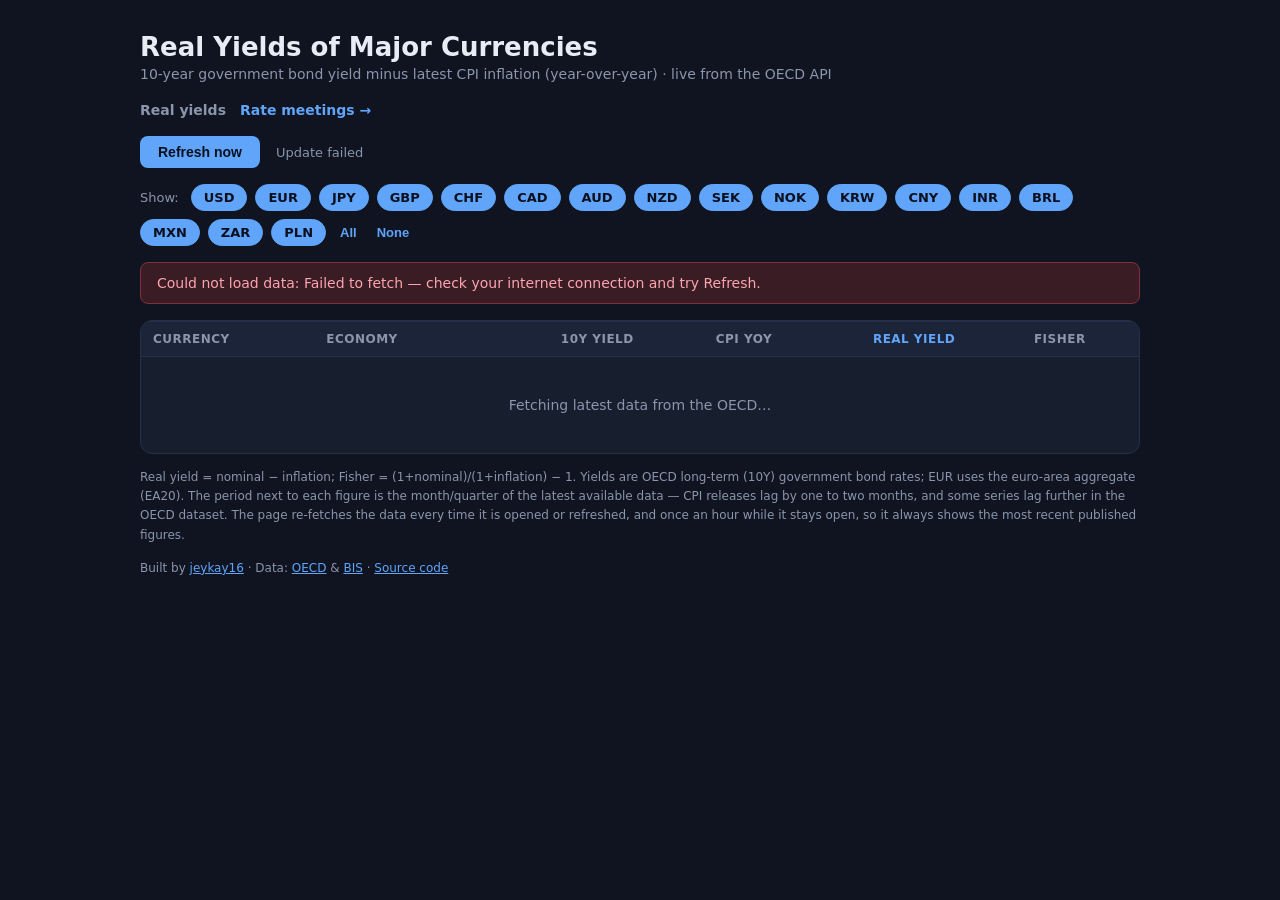
==== index.html @ 3edf6c47 "Real yields dashboard: live OECD/BIS data, gold signal, rate meetings Co-Authored-By: Claude Fable 5" ====
<!DOCTYPE html>
<html lang="en">
<head>
<meta charset="UTF-8">
<meta name="viewport" content="width=device-width, initial-scale=1.0">
<title>Real Yields of Major Currencies</title>
<style>
  :root {
    --bg: #0f1420;
    --card: #171e2e;
    --border: #263048;
    --text: #e8ecf4;
    --muted: #8b95ab;
    --pos: #34d399;
    --neg: #f87171;
    --accent: #60a5fa;
  }
  * { box-sizing: border-box; }
  body {
    margin: 0;
    font-family: "Segoe UI", system-ui, sans-serif;
    background: var(--bg);
    color: var(--text);
    min-height: 100vh;
    padding: 32px 16px;
  }
  .wrap { max-width: 1000px; margin: 0 auto; }
  h1 { margin: 0 0 4px; font-size: 26px; font-weight: 650; }
  .sub { color: var(--muted); font-size: 14px; margin-bottom: 20px; }
  .toolbar {
    display: flex; align-items: center; gap: 16px;
    margin-bottom: 16px; flex-wrap: wrap;
  }
  button {
    background: var(--accent); color: #0b1020; border: none;
    padding: 8px 18px; border-radius: 8px; font-size: 14px;
    font-weight: 600; cursor: pointer;
  }
  button:disabled { opacity: 0.5; cursor: wait; }
  .status { color: var(--muted); font-size: 13px; }
  .card {
    background: var(--card); border: 1px solid var(--border);
    border-radius: 12px; overflow-x: auto;
  }
  table { width: 100%; border-collapse: collapse; font-size: 14px; }
  th, td { padding: 10px 12px; text-align: right; white-space: nowrap; }
  th {
    background: #1b2438; color: var(--muted); font-weight: 600;
    font-size: 12px; text-transform: uppercase; letter-spacing: 0.04em;
    cursor: pointer; user-select: none;
  }
  th:hover { color: var(--text); }
  th.sorted { color: var(--accent); }
  td:first-child, th:first-child,
  td:nth-child(2), th:nth-child(2) { text-align: left; }
  tr { border-top: 1px solid var(--border); }
  tbody tr:hover { background: #1c2540; }
  .ccy { font-weight: 700; }
  .period { color: var(--muted); font-size: 12px; }
  .pos { color: var(--pos); }
  .neg { color: var(--neg); }
  .barcell { width: 220px; min-width: 140px; }
  .bar-track { display: flex; height: 14px; }
  .bar-half { flex: 1; position: relative; }
  .bar-neg-fill { position: absolute; right: 0; top: 0; height: 100%;
    background: var(--neg); border-radius: 3px 0 0 3px; }
  .bar-pos-fill { position: absolute; left: 0; top: 0; height: 100%;
    background: var(--pos); border-radius: 0 3px 3px 0; }
  .bar-half.left { border-right: 1px solid var(--border); }
  .note { color: var(--muted); font-size: 12px; margin-top: 14px; line-height: 1.6; }
  .gold { margin-top: 16px; padding: 18px 20px; }
  .gold h2 {
    margin: 0; font-size: 17px; font-weight: 650;
    display: flex; align-items: center; gap: 12px; flex-wrap: wrap;
  }
  .badge { padding: 4px 14px; border-radius: 999px; font-size: 14px; font-weight: 700; }
  .badge.bull { background: rgba(52, 211, 153, .12); color: var(--pos); border: 1px solid var(--pos); }
  .badge.bear { background: rgba(248, 113, 113, .12); color: var(--neg); border: 1px solid var(--neg); }
  .badge.neut { background: rgba(139, 149, 171, .12); color: var(--muted); border: 1px solid var(--muted); }
  .gold-stats { display: flex; gap: 28px; flex-wrap: wrap; margin: 14px 0 4px; }
  .gold-stat .v { font-size: 20px; font-weight: 700; }
  .gold-stat .k { color: var(--muted); font-size: 12px; }
  .gold p { margin: 10px 0 0; font-size: 13px; line-height: 1.6; }
  .gold .disclaimer { color: var(--muted); font-size: 12px; margin-top: 8px; }
  .factors { list-style: none; margin: 12px 0 0; padding: 0; }
  .factors li {
    display: flex; gap: 10px; align-items: baseline; padding: 7px 0;
    border-top: 1px solid var(--border); font-size: 13px; line-height: 1.5;
  }
  .factor-tag {
    flex: 0 0 92px; font-weight: 700; font-size: 12px; text-align: left;
  }
  .factor-tag.pos { color: var(--pos); }
  .factor-tag.neg { color: var(--neg); }
  .factor-tag.neut { color: var(--muted); }
  .nav { margin: 0 0 18px; display: flex; gap: 14px; font-size: 14px; }
  .nav a { color: var(--accent); text-decoration: none; font-weight: 600; }
  .nav a:hover { text-decoration: underline; }
  .nav .here { color: var(--muted); font-weight: 600; }
  .filters {
    display: flex; align-items: center; gap: 8px; flex-wrap: wrap;
    margin-bottom: 16px;
  }
  .filters .label { color: var(--muted); font-size: 13px; margin-right: 4px; }
  #chips { display: contents; }
  .chip {
    background: #1b2438; border: 1px solid var(--border); color: var(--text);
    padding: 5px 12px; border-radius: 999px; font-size: 13px; font-weight: 600;
    cursor: pointer; user-select: none;
  }
  .chip:hover { border-color: var(--accent); }
  .chip.on { background: var(--accent); border-color: var(--accent); color: #0b1020; }
  .chip-action {
    background: none; border: none; color: var(--accent); font-size: 13px;
    cursor: pointer; padding: 4px 6px; font-weight: 600;
  }
  .chip-action:hover { text-decoration: underline; }
  #error {
    display: none; background: #3a1d24; border: 1px solid #7f2f3d;
    color: #fda4af; padding: 12px 16px; border-radius: 8px; margin-bottom: 16px;
    font-size: 14px;
  }
  .loading td { text-align: center !important; color: var(--muted); padding: 40px; }
</style>
</head>
<body>
<div class="wrap">
  <h1>Real Yields of Major Currencies</h1>
  <div class="sub">10-year government bond yield minus latest CPI inflation (year-over-year) &middot; live from the OECD API</div>

  <div class="nav">
    <span class="here">Real yields</span>
    <a href="meetings.html">Rate meetings &rarr;</a>
  </div>

  <div class="toolbar">
    <button id="refreshBtn" onclick="load()">Refresh now</button>
    <span class="status" id="status">Loading&hellip;</span>
  </div>

  <div class="filters" id="filters">
    <span class="label">Show:</span>
    <span id="chips"></span>
    <button class="chip-action" onclick="setAll(true)">All</button>
    <button class="chip-action" onclick="setAll(false)">None</button>
  </div>

  <div id="error"></div>

  <div class="card">
    <table id="tbl">
      <thead>
        <tr>
          <th data-k="currency">Currency</th>
          <th data-k="name">Economy</th>
          <th data-k="nominal">10Y Yield</th>
          <th data-k="cpi">CPI YoY</th>
          <th data-k="real" class="sorted">Real Yield</th>
          <th data-k="fisher">Fisher</th>
          <th></th>
        </tr>
      </thead>
      <tbody id="tbody">
        <tr class="loading"><td colspan="7">Fetching latest data from the OECD&hellip;</td></tr>
      </tbody>
    </table>
  </div>

  <div class="card gold" id="goldCard" style="display:none"></div>

  <div class="note">
    Real yield = nominal &minus; inflation; Fisher = (1+nominal)/(1+inflation) &minus; 1.
    Yields are OECD long-term (10Y) government bond rates; EUR uses the euro-area
    aggregate (EA20). The period next to each figure is the month/quarter of the
    latest available data &mdash; CPI releases lag by one to two months, and some
    series lag further in the OECD dataset. The page re-fetches the data every time
    it is opened or refreshed, and once an hour while it stays open, so it always
    shows the most recent published figures.
    <span id="skipped"></span>
  </div>

  <div class="note">Built by <a href="https://github.com/jeykay16" style="color:var(--accent)">jeykay16</a>
    &middot; Data: <a href="https://data-explorer.oecd.org" style="color:var(--accent)">OECD</a>
    &amp; <a href="https://data.bis.org" style="color:var(--accent)">BIS</a>
    &middot; <a href="https://github.com/jeykay16/real-yields" style="color:var(--accent)">Source code</a></div>
</div>

<script>
const OECD = "https://sdmx.oecd.org/public/rest/data";

const CURRENCIES = {
  USD: ["USA", "US Dollar"],
  EUR: ["EA20", "Euro (euro area)"],
  JPY: ["JPN", "Japanese Yen"],
  GBP: ["GBR", "British Pound"],
  CHF: ["CHE", "Swiss Franc"],
  CAD: ["CAN", "Canadian Dollar"],
  AUD: ["AUS", "Australian Dollar"],
  NZD: ["NZL", "New Zealand Dollar"],
  SEK: ["SWE", "Swedish Krona"],
  NOK: ["NOR", "Norwegian Krone"],
  KRW: ["KOR", "South Korean Won"],
  CNY: ["CHN", "Chinese Yuan"],
  INR: ["IND", "Indian Rupee"],
  BRL: ["BRA", "Brazilian Real"],
  MXN: ["MEX", "Mexican Peso"],
  ZAR: ["ZAF", "South African Rand"],
  PLN: ["POL", "Polish Zloty"],
};

let rows = [];
let sortKey = "real";
let sortDesc = true;

// which currencies are visible; remembered across visits
let visible = new Set(Object.keys(CURRENCIES));
try {
  const saved = JSON.parse(localStorage.getItem("visibleCurrencies"));
  if (Array.isArray(saved)) {
    visible = new Set(saved.filter(c => c in CURRENCIES));
  }
} catch (e) { /* ignore corrupt storage */ }

function saveVisible() {
  try { localStorage.setItem("visibleCurrencies", JSON.stringify([...visible])); }
  catch (e) { /* storage unavailable (e.g. file:// privacy mode) */ }
}

function toggleCurrency(ccy) {
  if (visible.has(ccy)) visible.delete(ccy);
  else visible.add(ccy);
  saveVisible();
  renderChips();
  render();
}

function setAll(on) {
  visible = on ? new Set(Object.keys(CURRENCIES)) : new Set();
  saveVisible();
  renderChips();
  render();
}

function renderChips() {
  document.getElementById("chips").innerHTML = Object.keys(CURRENCIES).map(ccy =>
    `<span class="chip ${visible.has(ccy) ? "on" : ""}" ` +
    `title="${CURRENCIES[ccy][1]}" onclick="toggleCurrency('${ccy}')">${ccy}</span>`
  ).join("");
}

async function fetchCsv(url) {
  const resp = await fetch(url);
  if (resp.status === 404) return [];           // NoRecordsFound
  if (!resp.ok) throw new Error(`OECD API returned HTTP ${resp.status}`);
  const text = await resp.text();
  if (!text.startsWith("DATAFLOW")) return [];
  const lines = text.trim().split("\n");
  const header = lines[0].split(",");
  return lines.slice(1).map(line => {
    const cells = line.split(",");
    const row = {};
    header.forEach((h, i) => row[h.trim()] = (cells[i] || "").trim());
    return row;
  });
}

// sortable key for "2026-05" or "2026-Q1" (quarter -> end month)
function periodKey(p) {
  let m = p.match(/(\d{4})-Q(\d)/);
  if (m) return +m[1] * 100 + (+m[2]) * 3;
  m = p.match(/(\d{4})-(\d{2})/);
  if (m) return +m[1] * 100 + (+m[2]);
  return 0;
}

// reduce rows to {area: {period, value}} keeping the latest observation;
// monthly beats quarterly for the same period
function latestByArea(rows) {
  const out = {};
  for (const r of rows) {
    const v = parseFloat(r.OBS_VALUE);
    if (!isFinite(v)) continue;
    const key = periodKey(r.TIME_PERIOD) * 10 + (r.FREQ === "M" ? 1 : 0);
    if (!(r.REF_AREA in out) || key > out[r.REF_AREA].key) {
      out[r.REF_AREA] = { key, period: r.TIME_PERIOD, value: v };
    }
  }
  return out;
}

let goldData = null;

// monthly {period: value} for one area from raw SDMX CSV rows
function monthlySeries(rws, area) {
  const out = {};
  for (const r of rws) {
    if (r.REF_AREA === area && r.FREQ === "M") {
      const v = parseFloat(r.OBS_VALUE);
      if (isFinite(v)) out[r.TIME_PERIOD] = v;
    }
  }
  return out;
}

function renderGold() {
  const card = document.getElementById("goldCard");
  if (!goldData) { card.style.display = "none"; return; }
  const { nowP, prevP, nowReal, prevReal, dmAvg } = goldData;
  const chg = nowReal - prevReal;

  const fmt = v => (v >= 0 ? "+" : "") + v.toFixed(2);

  // score: US real-yield level + 3-month momentum + global (G10) level,
  // with a plain-English reason for each factor
  const factors = [];

  const levelScore = nowReal < 0 ? 2 : nowReal < 1 ? 1 : nowReal < 2 ? -1 : -2;
  factors.push({
    s: levelScore,
    label: `US real yield level: ${fmt(nowReal)}%`,
    reason:
      nowReal < 0 ? "Bonds are losing to inflation — holding gold costs nothing in real terms, historically gold's strongest tailwind." :
      nowReal < 1 ? "Bonds barely beat inflation, so the income you give up by holding gold instead is small." :
      nowReal < 2 ? "Bonds pay a solid real return, so gold's lack of income becomes a real cost." :
      "Bonds pay a high real return — a strong incentive to hold them instead of gold.",
  });

  const trendScore = chg < -0.25 ? 1 : chg > 0.25 ? -1 : 0;
  factors.push({
    s: trendScore,
    label: `3-month momentum: ${fmt(chg)}pp`,
    reason:
      trendScore > 0 ? "Real yields are falling — the cost of holding gold is shrinking, and gold has historically rallied during such phases." :
      trendScore < 0 ? "Real yields are rising — the cost of holding gold is growing, which has historically weighed on the gold price." :
      "Real yields are roughly flat, so the opportunity-cost picture is not changing much either way.",
  });

  if (dmAvg !== null) {
    const globalScore = dmAvg < 0.5 ? 1 : dmAvg > 1.5 ? -1 : 0;
    factors.push({
      s: globalScore,
      label: `G10 average level: ${fmt(dmAvg)}%`,
      reason:
        globalScore > 0 ? "Real returns are thin across all major currencies, so there is no attractive bond market to rotate into instead of gold." :
        globalScore < 0 ? "Comfortable real returns are available across major bond markets, giving global investors alternatives to gold." :
        "Real returns across the majors are middling — neither starving investors of alternatives nor spoiling them.",
    });
  }

  const score = factors.reduce((s, f) => s + f.s, 0);

  const [verdict, cls] =
    score >= 2 ? ["BULLISH for gold", "bull"] :
    score === 1 ? ["MILDLY BULLISH for gold", "bull"] :
    score === 0 ? ["NEUTRAL for gold", "neut"] :
    score === -1 ? ["MILDLY BEARISH for gold", "bear"] :
    ["BEARISH for gold", "bear"];

  const level = nowReal < 0 ? "negative" : nowReal < 1 ? "low" : nowReal < 2 ? "moderate" : "high";
  const trend = chg < -0.25 ? "falling" : chg > 0.25 ? "rising" : "roughly flat";
  const supportive = score > 0;
  const tag = s => s > 0 ? ["&#9650; Bullish", "pos"] : s < 0 ? ["&#9660; Bearish", "neg"] : ["&#9679; Neutral", "neut"];

  card.style.display = "block";
  card.innerHTML = `
    <h2>Gold (XAU/USD) signal <span class="badge ${cls}">${verdict}</span></h2>
    <div class="gold-stats">
      <div class="gold-stat"><div class="v ${nowReal >= 0 ? "pos" : "neg"}">${fmt(nowReal)}%</div>
        <div class="k">US 10Y real yield (${nowP})</div></div>
      <div class="gold-stat"><div class="v ${chg <= 0 ? "pos" : "neg"}">${fmt(chg)}pp</div>
        <div class="k">change vs ${prevP}</div></div>
      ${dmAvg === null ? "" : `<div class="gold-stat"><div class="v ${dmAvg >= 0 ? "pos" : "neg"}">${fmt(dmAvg)}%</div>
        <div class="k">G10 average real yield (latest)</div></div>`}
    </div>
    <p>Gold pays no interest, so real yields are its opportunity cost: the higher the
    real return on safe government bonds, the more it costs to hold gold instead
    &mdash; and vice versa. The US 10-year real yield, gold's most-watched driver, is
    currently <b>${level}</b> at ${fmt(nowReal)}% and <b>${trend}</b>
    (${fmt(chg)}pp over the last three months of matched data)${dmAvg === null ? "" :
    `, while the average real yield across the G10 majors is ${fmt(dmAvg)}%`}.
    Taken together, the current real-yield backdrop is
    <b>${supportive ? "supportive" : score === 0 ? "neither clearly supportive nor restrictive" : "a headwind"}</b> for gold.</p>
    <p><b>Why, factor by factor:</b></p>
    <ul class="factors">${factors.map(f => {
      const [t, c] = tag(f.s);
      return `<li><span class="factor-tag ${c}">${t}</span><span><b>${f.label}</b> &mdash; ${f.reason}</span></li>`;
    }).join("")}</ul>
    <p class="disclaimer">Rule-of-thumb signal derived only from real-yield levels and momentum.
    Gold is also driven by the dollar, central-bank buying, positioning and risk sentiment
    &mdash; this is not investment advice.</p>`;
}

function startPeriod(monthsBack) {
  const d = new Date();
  const total = d.getFullYear() * 12 + d.getMonth() - monthsBack;
  return `${Math.floor(total / 12)}-${String(total % 12 + 1).padStart(2, "0")}`;
}

async function load() {
  const btn = document.getElementById("refreshBtn");
  const status = document.getElementById("status");
  const errBox = document.getElementById("error");
  btn.disabled = true;
  status.textContent = "Fetching latest data…";
  errBox.style.display = "none";

  try {
    const areas = Object.values(CURRENCIES).map(c => c[0]).join("+");
    const start = startPeriod(15);
    const yieldUrl = `${OECD}/OECD.SDD.STES,DSD_STES@DF_FINMARK,4.0/` +
      `${areas}.M.IRLT.PA.....?startPeriod=${start}&format=csvfile`;
    const cpiKey = `${areas}.M+Q.N.CPI.PA._T.N.GY?startPeriod=${start}&format=csvfile`;
    const [yRows, cpiMain, cpiG20] = await Promise.all([
      fetchCsv(yieldUrl),
      fetchCsv(`${OECD}/OECD.SDD.TPS,DSD_PRICES@DF_PRICES_ALL,1.0/${cpiKey}`),
      fetchCsv(`${OECD}/OECD.SDD.TPS,DSD_G20_PRICES@DF_G20_PRICES,1.0/${cpiKey}`),
    ]);

    const yields = latestByArea(yRows);
    const inflation = latestByArea(cpiMain.concat(cpiG20));

    rows = [];
    const skipped = [];
    for (const [ccy, [area, name]] of Object.entries(CURRENCIES)) {
      const y = yields[area], i = inflation[area];
      if (!y || !i) { skipped.push(ccy); continue; }
      rows.push({
        currency: ccy, name,
        nominal: y.value, yieldPeriod: y.period,
        cpi: i.value, cpiPeriod: i.period,
        real: y.value - i.value,
        fisher: ((1 + y.value / 100) / (1 + i.value / 100) - 1) * 100,
      });
    }

    document.getElementById("skipped").textContent =
      skipped.length ? ` No data currently available for: ${skipped.join(", ")}.` : "";

    // gold signal: US real-yield level + ~3-month momentum from matched months
    const usY = monthlySeries(yRows, "USA");
    const usC = monthlySeries(cpiMain.concat(cpiG20), "USA");
    const matched = Object.keys(usY).filter(p => p in usC).sort();
    goldData = null;
    if (matched.length) {
      const nowP = matched[matched.length - 1];
      const prevP = matched[Math.max(0, matched.length - 4)];
      const g10 = ["USD", "EUR", "JPY", "GBP", "CHF", "CAD", "AUD"];
      const g10Rows = rows.filter(r => g10.includes(r.currency));
      goldData = {
        nowP, prevP,
        nowReal: usY[nowP] - usC[nowP],
        prevReal: usY[prevP] - usC[prevP],
        dmAvg: g10Rows.length
          ? g10Rows.reduce((s, r) => s + r.real, 0) / g10Rows.length : null,
      };
    }

    render();
    renderGold();
    status.textContent = `Last updated ${new Date().toLocaleString()} · auto-refreshes hourly`;
  } catch (e) {
    errBox.textContent = "Could not load data: " + e.message +
      " — check your internet connection and try Refresh.";
    errBox.style.display = "block";
    status.textContent = "Update failed";
  } finally {
    btn.disabled = false;
  }
}

function render() {
  const shown = rows.filter(r => visible.has(r.currency));
  if (!shown.length) {
    document.getElementById("tbody").innerHTML =
      `<tr class="loading"><td colspan="7">No currencies selected — click a currency above to show it.</td></tr>`;
    return;
  }
  const sorted = [...shown].sort((a, b) => {
    const va = a[sortKey], vb = b[sortKey];
    const cmp = typeof va === "string" ? va.localeCompare(vb) : va - vb;
    return sortDesc ? -cmp : cmp;
  });
  const maxAbs = Math.max(0.5, ...shown.map(r => Math.abs(r.real)));
  const fmt = (v) => v.toFixed(2) + "%";
  const cls = (v) => v >= 0 ? "pos" : "neg";

  document.getElementById("tbody").innerHTML = sorted.map(r => `
    <tr>
      <td class="ccy">${r.currency}</td>
      <td>${r.name}</td>
      <td>${fmt(r.nominal)} <span class="period">${r.yieldPeriod}</span></td>
      <td>${fmt(r.cpi)} <span class="period">${r.cpiPeriod}</span></td>
      <td class="${cls(r.real)}"><b>${fmt(r.real)}</b></td>
      <td class="${cls(r.fisher)}">${fmt(r.fisher)}</td>
      <td class="barcell">
        <div class="bar-track">
          <div class="bar-half left">${r.real < 0 ?
            `<div class="bar-neg-fill" style="width:${Math.abs(r.real) / maxAbs * 100}%"></div>` : ""}</div>
          <div class="bar-half">${r.real >= 0 ?
            `<div class="bar-pos-fill" style="width:${r.real / maxAbs * 100}%"></div>` : ""}</div>
        </div>
      </td>
    </tr>`).join("");

  document.querySelectorAll("th[data-k]").forEach(th =>
    th.classList.toggle("sorted", th.dataset.k === sortKey));
}

document.querySelectorAll("th[data-k]").forEach(th => {
  th.addEventListener("click", () => {
    const k = th.dataset.k;
    if (sortKey === k) sortDesc = !sortDesc;
    else { sortKey = k; sortDesc = k !== "currency" && k !== "name"; }
    render();
  });
});

renderChips();
load();
setInterval(load, 60 * 60 * 1000);   // re-fetch hourly while the page is open
</script>
</body>
</html>
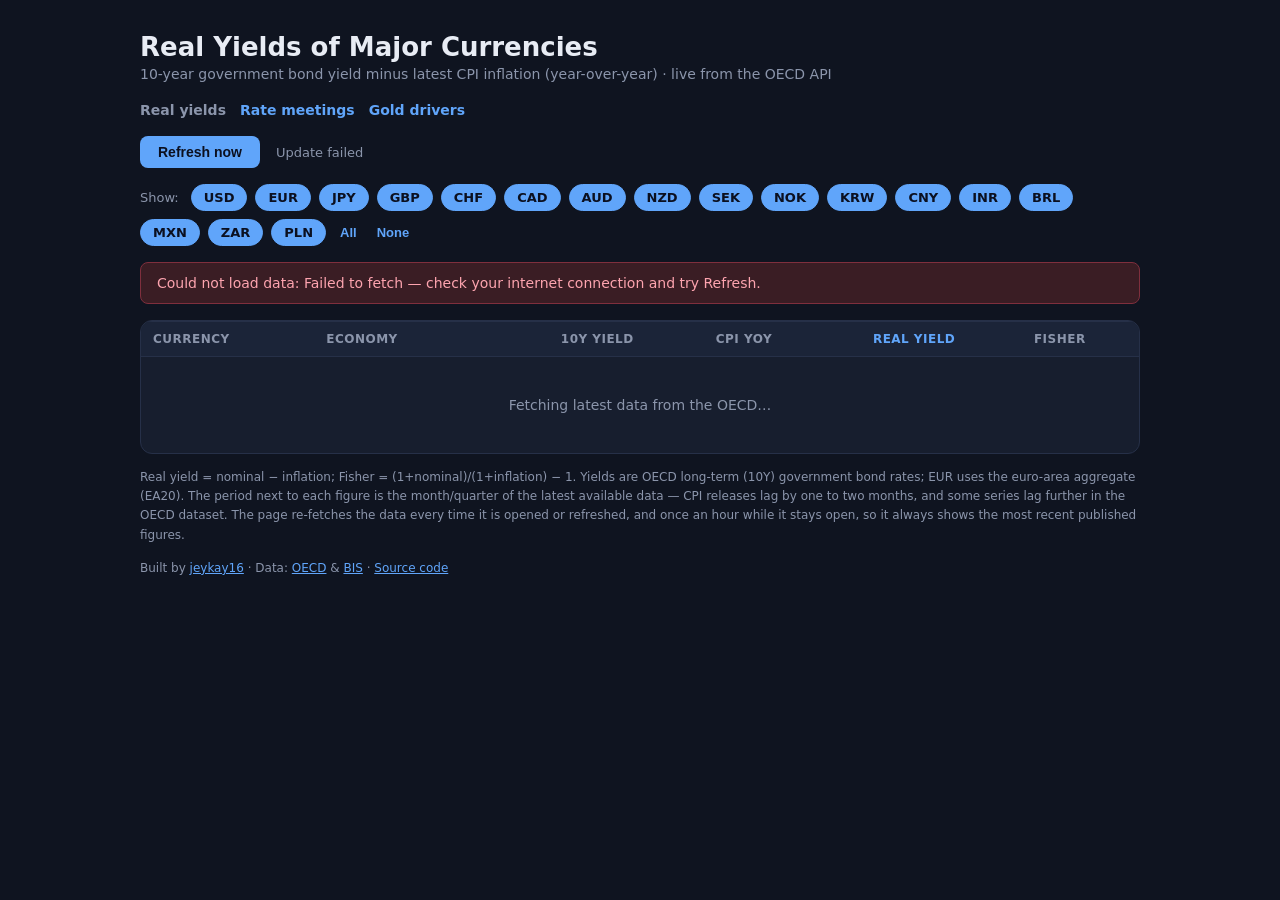
==== commit 52159da3: "Add gold drivers page: real-yield/gold chart, dollar index, CFTC positioning Co-Authored-By: Claude " ====
--- a/index.html
+++ b/index.html
@@ -130,7 +130,8 @@
 
   <div class="nav">
     <span class="here">Real yields</span>
-    <a href="meetings.html">Rate meetings &rarr;</a>
+    <a href="meetings.html">Rate meetings</a>
+    <a href="gold.html">Gold drivers</a>
   </div>
 
   <div class="toolbar">
@@ -387,7 +388,8 @@
     }).join("")}</ul>
     <p class="disclaimer">Rule-of-thumb signal derived only from real-yield levels and momentum.
     Gold is also driven by the dollar, central-bank buying, positioning and risk sentiment
-    &mdash; this is not investment advice.</p>`;
+    &mdash; see the full <a href="gold.html" style="color:var(--accent)">Gold drivers</a>
+    analysis. This is not investment advice.</p>`;
 }
 
 function startPeriod(monthsBack) {
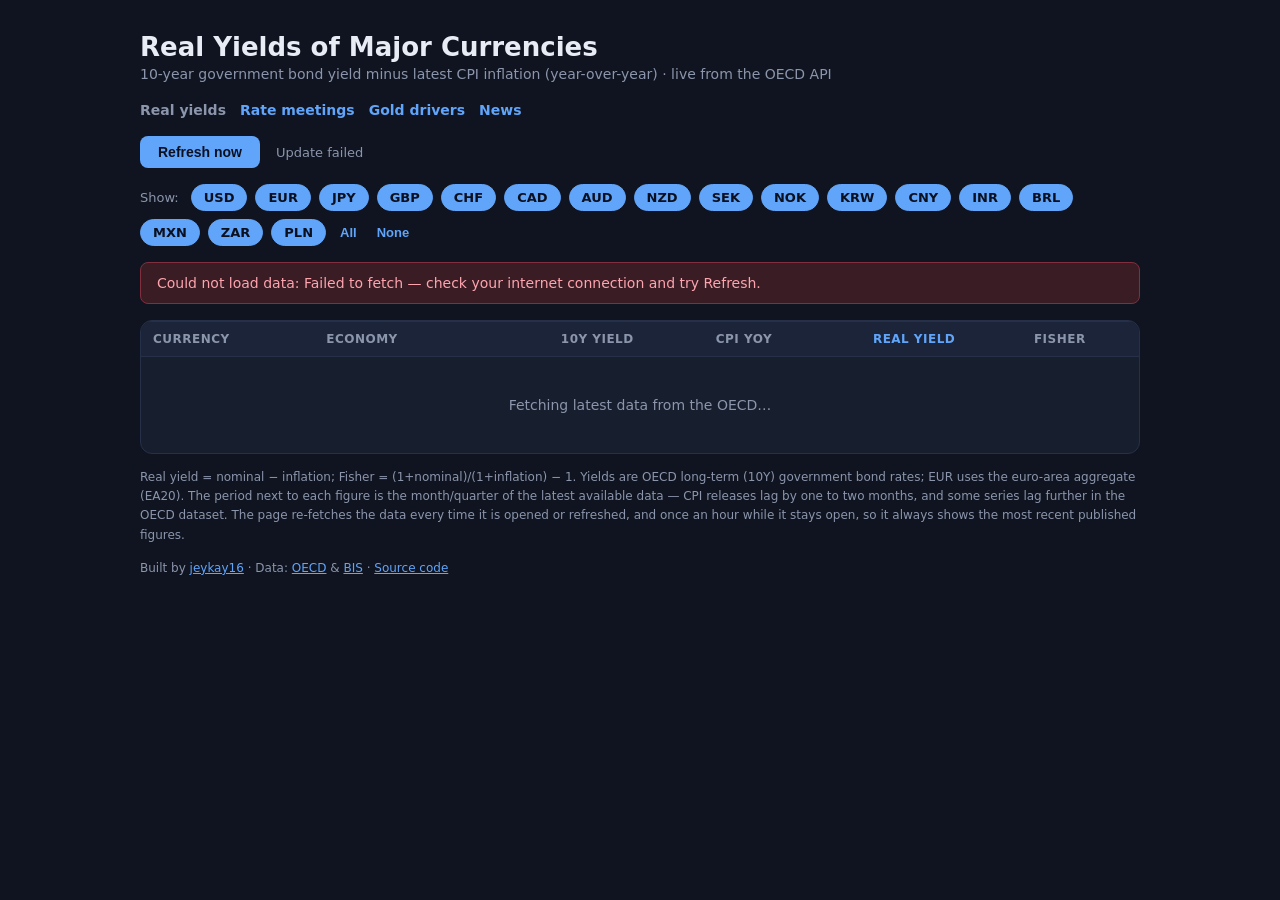
==== commit 39d47872: "Add news page: live GDELT headlines + auto-updating economic calendar Calendar data is fetched serve" ====
--- a/index.html
+++ b/index.html
@@ -132,6 +132,7 @@
     <span class="here">Real yields</span>
     <a href="meetings.html">Rate meetings</a>
     <a href="gold.html">Gold drivers</a>
+    <a href="news.html">News</a>
   </div>
 
   <div class="toolbar">
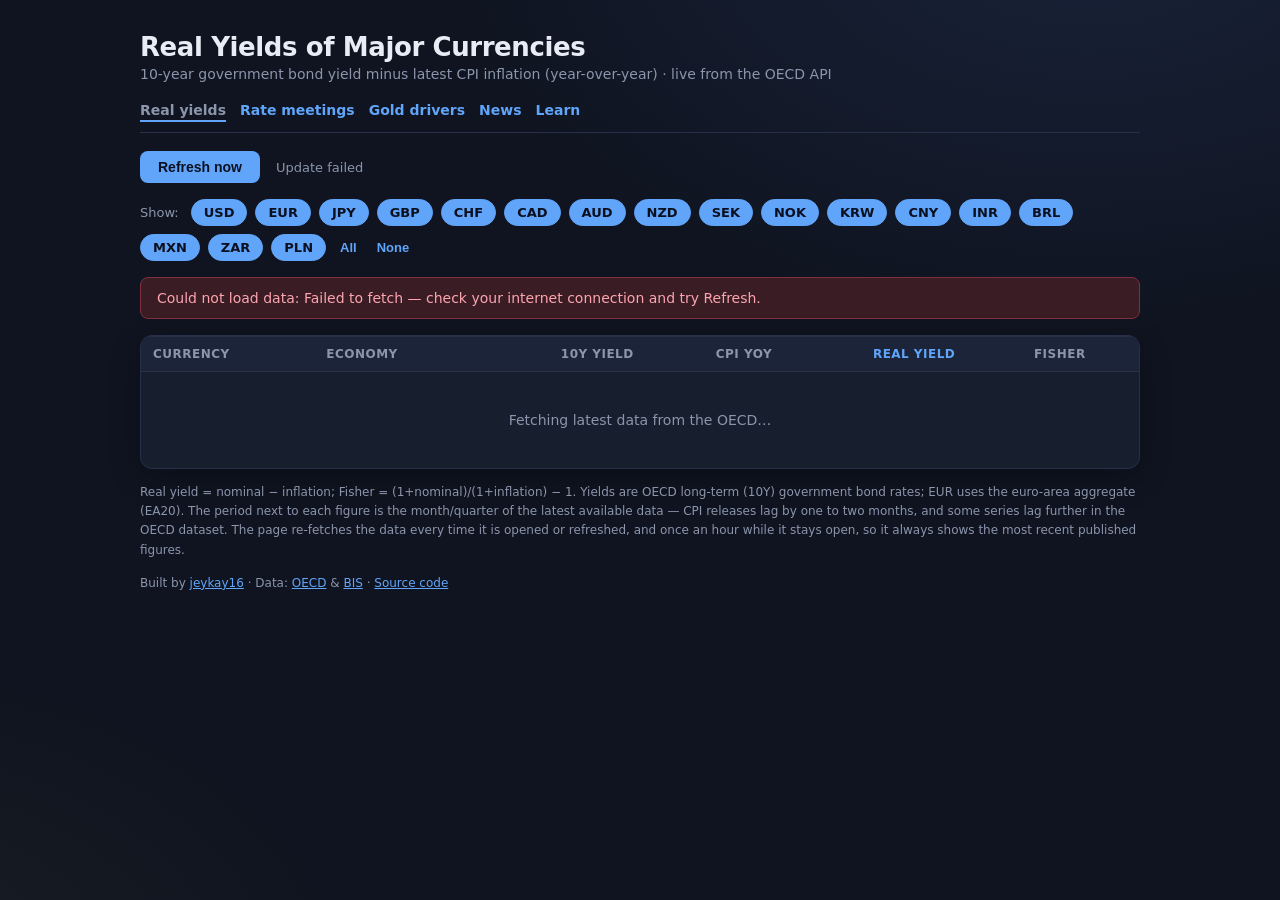
==== commit 69edba78: "Major upgrade: TradingView-style chart, market focus, learn page, polish - Gold chart: scroll zoom, " ====
--- a/index.html
+++ b/index.html
@@ -4,6 +4,7 @@
 <meta charset="UTF-8">
 <meta name="viewport" content="width=device-width, initial-scale=1.0">
 <title>Real Yields of Major Currencies</title>
+<link rel="preconnect" href="https://sdmx.oecd.org">
 <style>
   :root {
     --bg: #0f1420;
@@ -122,6 +123,7 @@
   }
   .loading td { text-align: center !important; color: var(--muted); padding: 40px; }
 </style>
+<link rel="stylesheet" href="theme.css">
 </head>
 <body>
 <div class="wrap">
@@ -133,6 +135,7 @@
     <a href="meetings.html">Rate meetings</a>
     <a href="gold.html">Gold drivers</a>
     <a href="news.html">News</a>
+    <a href="learn.html">Learn</a>
   </div>
 
   <div class="toolbar">
--- a/theme.css
+++ b/theme.css
@@ -0,0 +1,42 @@
+/* shared visual layer — loaded after each page's own styles */
+
+body {
+  background:
+    radial-gradient(1100px 700px at 85% -10%, rgba(78, 110, 190, 0.16), transparent 60%),
+    radial-gradient(900px 600px at -10% 110%, rgba(240, 195, 78, 0.05), transparent 55%),
+    #0f1420;
+  background-attachment: fixed;
+  -webkit-font-smoothing: antialiased;
+  text-rendering: optimizeLegibility;
+}
+
+h1 { letter-spacing: -0.4px; }
+
+.card {
+  box-shadow: 0 10px 30px rgba(0, 0, 0, 0.28);
+  transition: border-color 0.18s ease;
+}
+.card:hover { border-color: #35456f; }
+
+.nav { border-bottom: 1px solid #263048; padding-bottom: 10px; }
+.nav a { position: relative; }
+.nav a:hover { text-decoration: none; color: #8fc0ff; }
+.nav a::after {
+  content: ""; position: absolute; left: 0; bottom: -4px;
+  width: 0; height: 2px; background: #60a5fa; transition: width 0.18s ease;
+}
+.nav a:hover::after { width: 100%; }
+.nav .here { border-bottom: 2px solid #60a5fa; padding-bottom: 2px; }
+
+.chip, .rchip, button { transition: background 0.15s ease, border-color 0.15s ease, color 0.15s ease; }
+
+::-webkit-scrollbar { width: 10px; height: 10px; }
+::-webkit-scrollbar-track { background: #0f1420; }
+::-webkit-scrollbar-thumb { background: #263048; border-radius: 5px; }
+::-webkit-scrollbar-thumb:hover { background: #3a4d7d; }
+
+tbody tr { transition: background 0.12s ease; }
+
+@media (prefers-reduced-motion: reduce) {
+  *, *::after { transition: none !important; }
+}
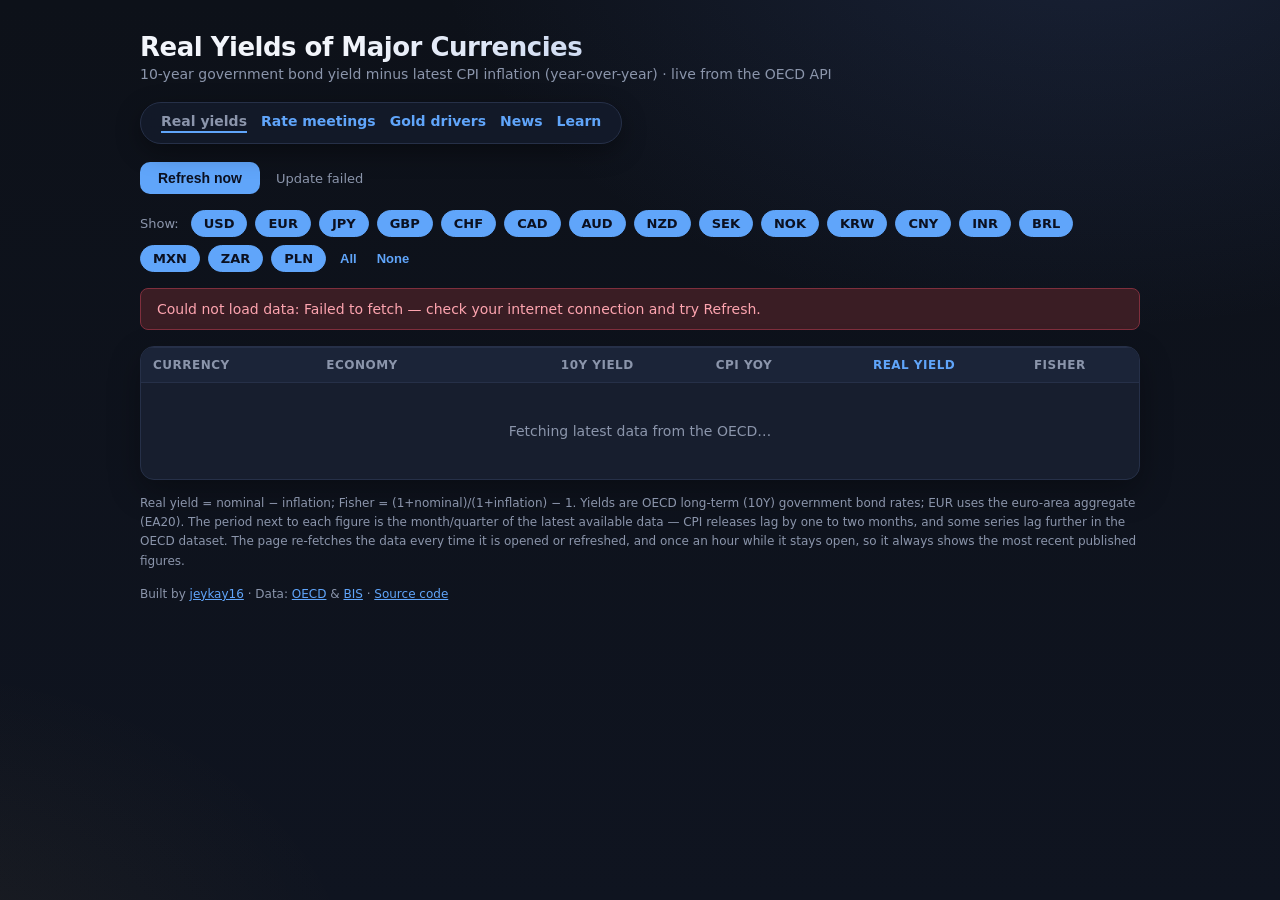
==== commit 9c1a4de3: "Performance overhaul, live squawk feed, visual refresh - scripts/build_data.py: workflow pre-builds " ====
--- a/index.html
+++ b/index.html
@@ -3,6 +3,7 @@
 <head>
 <meta charset="UTF-8">
 <meta name="viewport" content="width=device-width, initial-scale=1.0">
+<link rel="icon" href="data:image/svg+xml,<svg xmlns=%22http://www.w3.org/2000/svg%22 viewBox=%220 0 100 100%22><text y=%22.9em%22 font-size=%2290%22>🪙</text></svg>">
 <title>Real Yields of Major Currencies</title>
 <link rel="preconnect" href="https://sdmx.oecd.org">
 <style>
@@ -411,19 +412,41 @@
   errBox.style.display = "none";
 
   try {
-    const areas = Object.values(CURRENCIES).map(c => c[0]).join("+");
-    const start = startPeriod(15);
-    const yieldUrl = `${OECD}/OECD.SDD.STES,DSD_STES@DF_FINMARK,4.0/` +
-      `${areas}.M.IRLT.PA.....?startPeriod=${start}&format=csvfile`;
-    const cpiKey = `${areas}.M+Q.N.CPI.PA._T.N.GY?startPeriod=${start}&format=csvfile`;
-    const [yRows, cpiMain, cpiG20] = await Promise.all([
-      fetchCsv(yieldUrl),
-      fetchCsv(`${OECD}/OECD.SDD.TPS,DSD_PRICES@DF_PRICES_ALL,1.0/${cpiKey}`),
-      fetchCsv(`${OECD}/OECD.SDD.TPS,DSD_G20_PRICES@DF_G20_PRICES,1.0/${cpiKey}`),
-    ]);
-
-    const yields = latestByArea(yRows);
-    const inflation = latestByArea(cpiMain.concat(cpiG20));
+    // fast path: one small pre-built file (regenerated server-side every few hours)
+    let yields = null, inflation = null, usRy = null;
+    try {
+      const r = await fetch("data/market.json", { cache: "no-cache" });
+      if (r.ok) {
+        const S = await r.json();
+        if (S.yields && S.inflation &&
+            Date.now() - new Date(S.updated).getTime() < 48 * 3600 * 1000) {
+          yields = {}; inflation = {};
+          for (const a in S.yields) yields[a] = { period: S.yields[a].p, value: S.yields[a].v };
+          for (const a in S.inflation) inflation[a] = { period: S.inflation[a].p, value: S.inflation[a].v };
+          usRy = S.usRealYield || null;
+        }
+      }
+    } catch (e) { /* fall through to live APIs */ }
+
+    // slow path: query the OECD directly (used only if the data file is missing/stale)
+    if (!yields) {
+      const areas = Object.values(CURRENCIES).map(c => c[0]).join("+");
+      const start = startPeriod(15);
+      const yieldUrl = `${OECD}/OECD.SDD.STES,DSD_STES@DF_FINMARK,4.0/` +
+        `${areas}.M.IRLT.PA.....?startPeriod=${start}&format=csvfile`;
+      const cpiKey = `${areas}.M+Q.N.CPI.PA._T.N.GY?startPeriod=${start}&format=csvfile`;
+      const [yRows, cpiMain, cpiG20] = await Promise.all([
+        fetchCsv(yieldUrl),
+        fetchCsv(`${OECD}/OECD.SDD.TPS,DSD_PRICES@DF_PRICES_ALL,1.0/${cpiKey}`),
+        fetchCsv(`${OECD}/OECD.SDD.TPS,DSD_G20_PRICES@DF_G20_PRICES,1.0/${cpiKey}`),
+      ]);
+      yields = latestByArea(yRows);
+      inflation = latestByArea(cpiMain.concat(cpiG20));
+      const usY = monthlySeries(yRows, "USA");
+      const usC = monthlySeries(cpiMain.concat(cpiG20), "USA");
+      usRy = Object.keys(usY).filter(p => p in usC).sort()
+        .map(p => ({ p, v: usY[p] - usC[p] }));
+    }
 
     rows = [];
     const skipped = [];
@@ -443,19 +466,15 @@
       skipped.length ? ` No data currently available for: ${skipped.join(", ")}.` : "";
 
     // gold signal: US real-yield level + ~3-month momentum from matched months
-    const usY = monthlySeries(yRows, "USA");
-    const usC = monthlySeries(cpiMain.concat(cpiG20), "USA");
-    const matched = Object.keys(usY).filter(p => p in usC).sort();
     goldData = null;
-    if (matched.length) {
-      const nowP = matched[matched.length - 1];
-      const prevP = matched[Math.max(0, matched.length - 4)];
+    if (usRy && usRy.length) {
+      const now = usRy[usRy.length - 1];
+      const prev = usRy[Math.max(0, usRy.length - 4)];
       const g10 = ["USD", "EUR", "JPY", "GBP", "CHF", "CAD", "AUD"];
       const g10Rows = rows.filter(r => g10.includes(r.currency));
       goldData = {
-        nowP, prevP,
-        nowReal: usY[nowP] - usC[nowP],
-        prevReal: usY[prevP] - usC[prevP],
+        nowP: now.p, prevP: prev.p,
+        nowReal: now.v, prevReal: prev.v,
         dmAvg: g10Rows.length
           ? g10Rows.reduce((s, r) => s + r.real, 0) / g10Rows.length : null,
       };
--- a/theme.css
+++ b/theme.css
@@ -2,23 +2,38 @@
 
 body {
   background:
-    radial-gradient(1100px 700px at 85% -10%, rgba(78, 110, 190, 0.16), transparent 60%),
-    radial-gradient(900px 600px at -10% 110%, rgba(240, 195, 78, 0.05), transparent 55%),
-    #0f1420;
+    radial-gradient(1100px 700px at 85% -10%, rgba(78, 110, 190, 0.18), transparent 60%),
+    radial-gradient(900px 600px at -10% 110%, rgba(240, 195, 78, 0.06), transparent 55%),
+    linear-gradient(180deg, #0d1119 0%, #0f1420 100%);
   background-attachment: fixed;
   -webkit-font-smoothing: antialiased;
   text-rendering: optimizeLegibility;
 }
 
-h1 { letter-spacing: -0.4px; }
+h1 {
+  letter-spacing: -0.5px;
+  background: linear-gradient(92deg, #f2f5fb 20%, #9db6e4 80%);
+  -webkit-background-clip: text;
+  background-clip: text;
+  color: transparent;
+}
+.sub { margin-top: 2px; }
 
-.card {
-  box-shadow: 0 10px 30px rgba(0, 0, 0, 0.28);
-  transition: border-color 0.18s ease;
+/* sticky glass navigation */
+.nav {
+  position: sticky;
+  top: 10px;
+  z-index: 40;
+  background: rgba(20, 27, 44, 0.82);
+  backdrop-filter: blur(10px);
+  -webkit-backdrop-filter: blur(10px);
+  border: 1px solid #263048;
+  border-radius: 999px;
+  padding: 10px 20px !important;
+  box-shadow: 0 8px 24px rgba(0, 0, 0, 0.35);
+  width: fit-content;
+  border-bottom: 1px solid #263048;
 }
-.card:hover { border-color: #35456f; }
-
-.nav { border-bottom: 1px solid #263048; padding-bottom: 10px; }
 .nav a { position: relative; }
 .nav a:hover { text-decoration: none; color: #8fc0ff; }
 .nav a::after {
@@ -28,14 +43,43 @@
 .nav a:hover::after { width: 100%; }
 .nav .here { border-bottom: 2px solid #60a5fa; padding-bottom: 2px; }
 
-.chip, .rchip, button { transition: background 0.15s ease, border-color 0.15s ease, color 0.15s ease; }
+/* cards */
+.card {
+  box-shadow: 0 12px 32px rgba(0, 0, 0, 0.30);
+  transition: border-color 0.18s ease, transform 0.18s ease;
+  border-radius: 14px !important;
+}
+.card:hover { border-color: #3a4c7e; }
+
+/* numbers align like a terminal */
+td, .stat .v, .gold-stat .v, .rate, .fx {
+  font-variant-numeric: tabular-nums;
+}
+
+/* chips */
+.chip:hover, .rchip:hover { transform: translateY(-1px); }
+.chip, .rchip, button { transition: background 0.15s ease, border-color 0.15s ease,
+  color 0.15s ease, transform 0.15s ease; }
+button { border-radius: 10px; }
+
+/* tables */
+tbody tr { transition: background 0.12s ease; }
+thead th { position: sticky; top: 0; }
+
+/* news list */
+.news-item { transition: background 0.12s ease, padding-left 0.12s ease; border-radius: 6px; }
+.news-item:hover { background: rgba(96, 165, 250, 0.06); padding-left: 8px; }
+
+/* status line */
+.status { font-variant-numeric: tabular-nums; }
 
 ::-webkit-scrollbar { width: 10px; height: 10px; }
 ::-webkit-scrollbar-track { background: #0f1420; }
 ::-webkit-scrollbar-thumb { background: #263048; border-radius: 5px; }
 ::-webkit-scrollbar-thumb:hover { background: #3a4d7d; }
+* { scrollbar-color: #263048 #0f1420; }
 
-tbody tr { transition: background 0.12s ease; }
+::selection { background: rgba(96, 165, 250, 0.35); }
 
 @media (prefers-reduced-motion: reduce) {
   *, *::after { transition: none !important; }
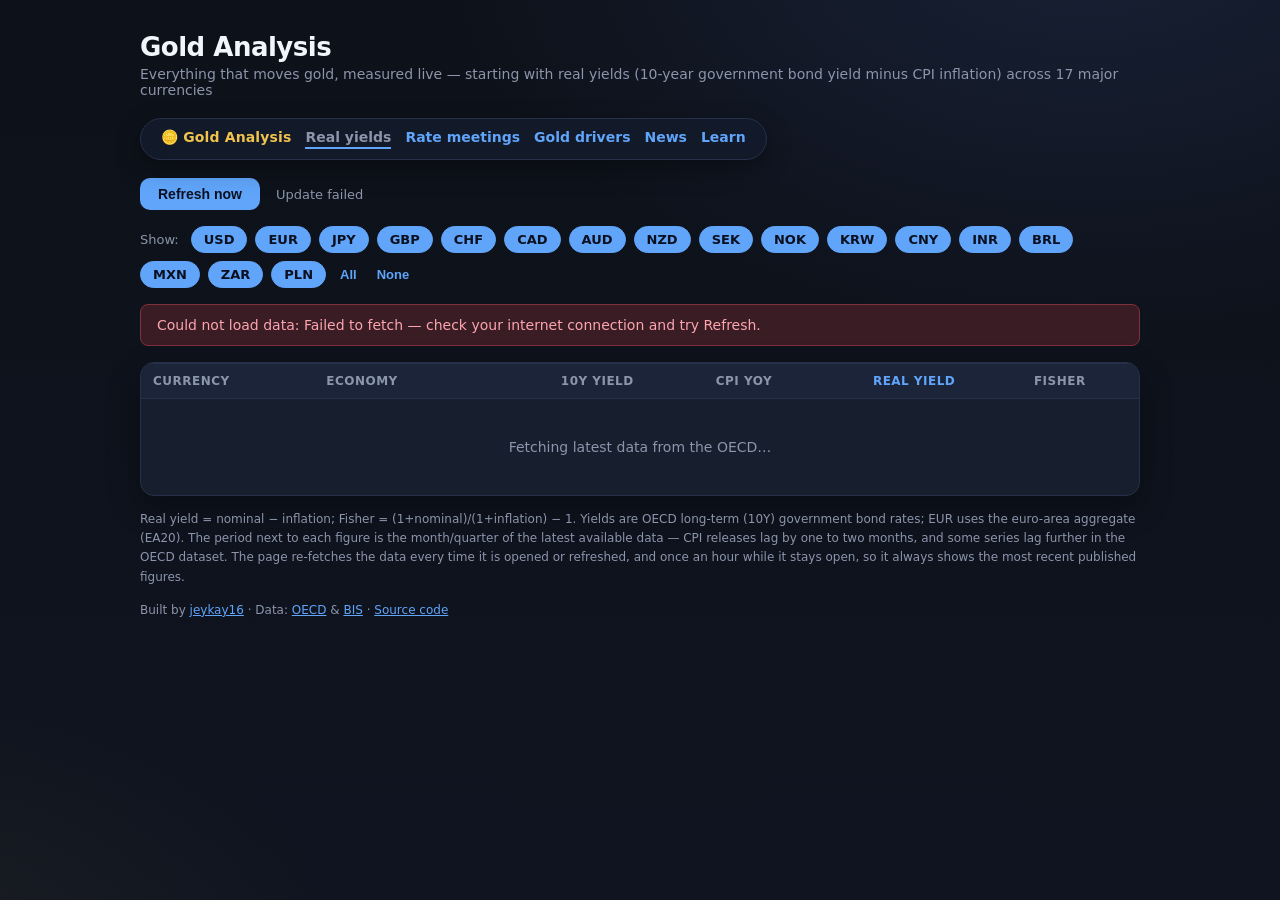
==== commit 20c19dad: "Gold Analysis rebrand; short/long-term verdicts; oil & inflation factors; live alerts - Site renamed" ====
--- a/index.html
+++ b/index.html
@@ -4,7 +4,7 @@
 <meta charset="UTF-8">
 <meta name="viewport" content="width=device-width, initial-scale=1.0">
 <link rel="icon" href="data:image/svg+xml,<svg xmlns=%22http://www.w3.org/2000/svg%22 viewBox=%220 0 100 100%22><text y=%22.9em%22 font-size=%2290%22>🪙</text></svg>">
-<title>Real Yields of Major Currencies</title>
+<title>Gold Analysis — Real Yields Dashboard</title>
 <link rel="preconnect" href="https://sdmx.oecd.org">
 <style>
   :root {
@@ -128,10 +128,11 @@
 </head>
 <body>
 <div class="wrap">
-  <h1>Real Yields of Major Currencies</h1>
-  <div class="sub">10-year government bond yield minus latest CPI inflation (year-over-year) &middot; live from the OECD API</div>
+  <h1>Gold Analysis</h1>
+  <div class="sub">Everything that moves gold, measured live &mdash; starting with real yields (10-year government bond yield minus CPI inflation) across 17 major currencies</div>
 
   <div class="nav">
+    <a class="brand" href="index.html">🪙 Gold Analysis</a>
     <span class="here">Real yields</span>
     <a href="meetings.html">Rate meetings</a>
     <a href="gold.html">Gold drivers</a>
--- a/theme.css
+++ b/theme.css
@@ -66,9 +66,105 @@
 tbody tr { transition: background 0.12s ease; }
 thead th { position: sticky; top: 0; }
 
-/* news list */
-.news-item { transition: background 0.12s ease, padding-left 0.12s ease; border-radius: 6px; }
-.news-item:hover { background: rgba(96, 165, 250, 0.06); padding-left: 8px; }
+/* news list: each report is a distinct panel, colour-coded by impact level */
+.news-item {
+  position: relative;
+  background: rgba(27, 36, 56, 0.55);
+  border: 1px solid #222c45 !important;
+  border-left-width: 4px !important;
+  border-radius: 10px;
+  padding: 12px 14px !important;
+  margin: 9px 0;
+  transition: background 0.12s ease, border-color 0.12s ease;
+}
+.news-item:hover { background: rgba(37, 48, 74, 0.75); }
+.news-item a { font-size: 14.5px; line-height: 1.45; }
+.news-item.impact-high { border-left-color: #f87171 !important; }
+.news-item.impact-med { border-left-color: #fbbf24 !important; }
+.news-item.impact-low { border-left-color: #4b5568 !important; }
+
+/* impact-level chips */
+.lvl {
+  display: inline-block; font-size: 10px; font-weight: 800;
+  letter-spacing: 0.06em; padding: 1px 8px; border-radius: 5px;
+  vertical-align: middle;
+}
+.lvl-high { background: rgba(248, 113, 113, 0.14); color: #f87171; border: 1px solid rgba(248, 113, 113, 0.6); }
+.lvl-med { background: rgba(251, 191, 36, 0.13); color: #fbbf24; border: 1px solid rgba(251, 191, 36, 0.55); }
+.lvl-low { background: rgba(139, 149, 171, 0.12); color: #8b95ab; border: 1px solid rgba(139, 149, 171, 0.45); }
+
+/* newly arrived items glow and carry a NEW badge for a while */
+.news-item.fresh { animation: freshGlow 2.2s ease-out 4; }
+@keyframes freshGlow {
+  0% { background: rgba(96, 165, 250, 0.20); border-color: #60a5fa; }
+  100% { background: rgba(27, 36, 56, 0.55); }
+}
+.new-badge {
+  position: absolute; top: 9px; right: 11px;
+  font-size: 9px; font-weight: 800; letter-spacing: 0.1em;
+  color: #0b1020; background: #fbbf24;
+  padding: 2px 8px; border-radius: 4px;
+  animation: badgePulse 1.1s ease-in-out infinite alternate;
+}
+@keyframes badgePulse { from { opacity: 1; } to { opacity: 0.5; } }
+
+/* live indicators & new-update toast */
+.live-dot {
+  display: inline-block; width: 9px; height: 9px; border-radius: 50%;
+  background: #f87171; margin-right: 7px; vertical-align: 1px;
+  animation: liveBlink 1.2s ease-in-out infinite;
+}
+@keyframes liveBlink {
+  0%, 100% { opacity: 1; box-shadow: 0 0 7px rgba(248, 113, 113, 0.9); }
+  50% { opacity: 0.35; box-shadow: none; }
+}
+#toast {
+  position: fixed; right: 22px; bottom: 22px; z-index: 100;
+  background: #16203a; border: 1px solid #60a5fa; color: #e8ecf4;
+  padding: 11px 20px; border-radius: 999px; font-size: 13px; font-weight: 700;
+  cursor: pointer; box-shadow: 0 12px 34px rgba(0, 0, 0, 0.55);
+  display: none; animation: toastIn 0.3s ease;
+}
+#toast:hover { border-color: #8fc0ff; }
+@keyframes toastIn { from { transform: translateY(16px); opacity: 0; } to { transform: none; opacity: 1; } }
+
+/* site brand in the nav */
+.nav .brand { color: #f0c34e !important; font-weight: 800; letter-spacing: 0.01em; }
+.nav .brand::after { display: none; }
+
+/* sentiment gauge (overall gold bias) */
+.gauge {
+  position: relative; height: 14px; border-radius: 7px; margin: 14px 0 4px;
+  background: linear-gradient(90deg, #f87171 0%, #8b6a4a 35%, #4b5568 50%, #4a7a63 65%, #34d399 100%);
+}
+.gauge-needle {
+  position: absolute; top: -5px; width: 4px; height: 24px;
+  background: #fff; border-radius: 2px; transform: translateX(-50%);
+  box-shadow: 0 0 8px rgba(0, 0, 0, 0.7);
+  transition: left 0.6s ease;
+}
+.gauge-labels { display: flex; justify-content: space-between; font-size: 11px; color: #8b95ab; margin-bottom: 8px; }
+.factor-group {
+  font-size: 12px; font-weight: 700; color: #8b95ab; text-transform: uppercase;
+  letter-spacing: 0.05em; margin-top: 16px;
+}
+.src-chip {
+  display: inline-block; font-size: 9px; font-weight: 800; letter-spacing: 0.06em;
+  padding: 1px 7px; border-radius: 4px; vertical-align: middle; margin-left: 6px;
+}
+.src-live { background: rgba(52, 211, 153, 0.12); color: #34d399; border: 1px solid rgba(52, 211, 153, 0.5); }
+.src-struct { background: rgba(96, 165, 250, 0.12); color: #60a5fa; border: 1px solid rgba(96, 165, 250, 0.5); }
+.src-info { background: rgba(139, 149, 171, 0.12); color: #8b95ab; border: 1px solid rgba(139, 149, 171, 0.45); }
+
+/* factor ranking bars (overall gold bias) */
+.rank-row { display: flex; align-items: center; gap: 10px; padding: 5px 0; font-size: 13px; }
+.rank-row .rk-name { flex: 0 0 170px; }
+.rank-row .rk-track { flex: 1; background: #1b2438; border-radius: 4px; height: 13px; overflow: hidden; }
+.rank-row .rk-fill { height: 100%; border-radius: 4px; transition: width 0.5s ease; }
+.rank-row .rk-fill.up { background: #34d399; }
+.rank-row .rk-fill.down { background: #f87171; }
+.rank-row .rk-fill.neut { background: #4b5568; }
+.rank-row .rk-val { flex: 0 0 92px; text-align: right; font-size: 12px; color: #8b95ab; }
 
 /* status line */
 .status { font-variant-numeric: tabular-nums; }
